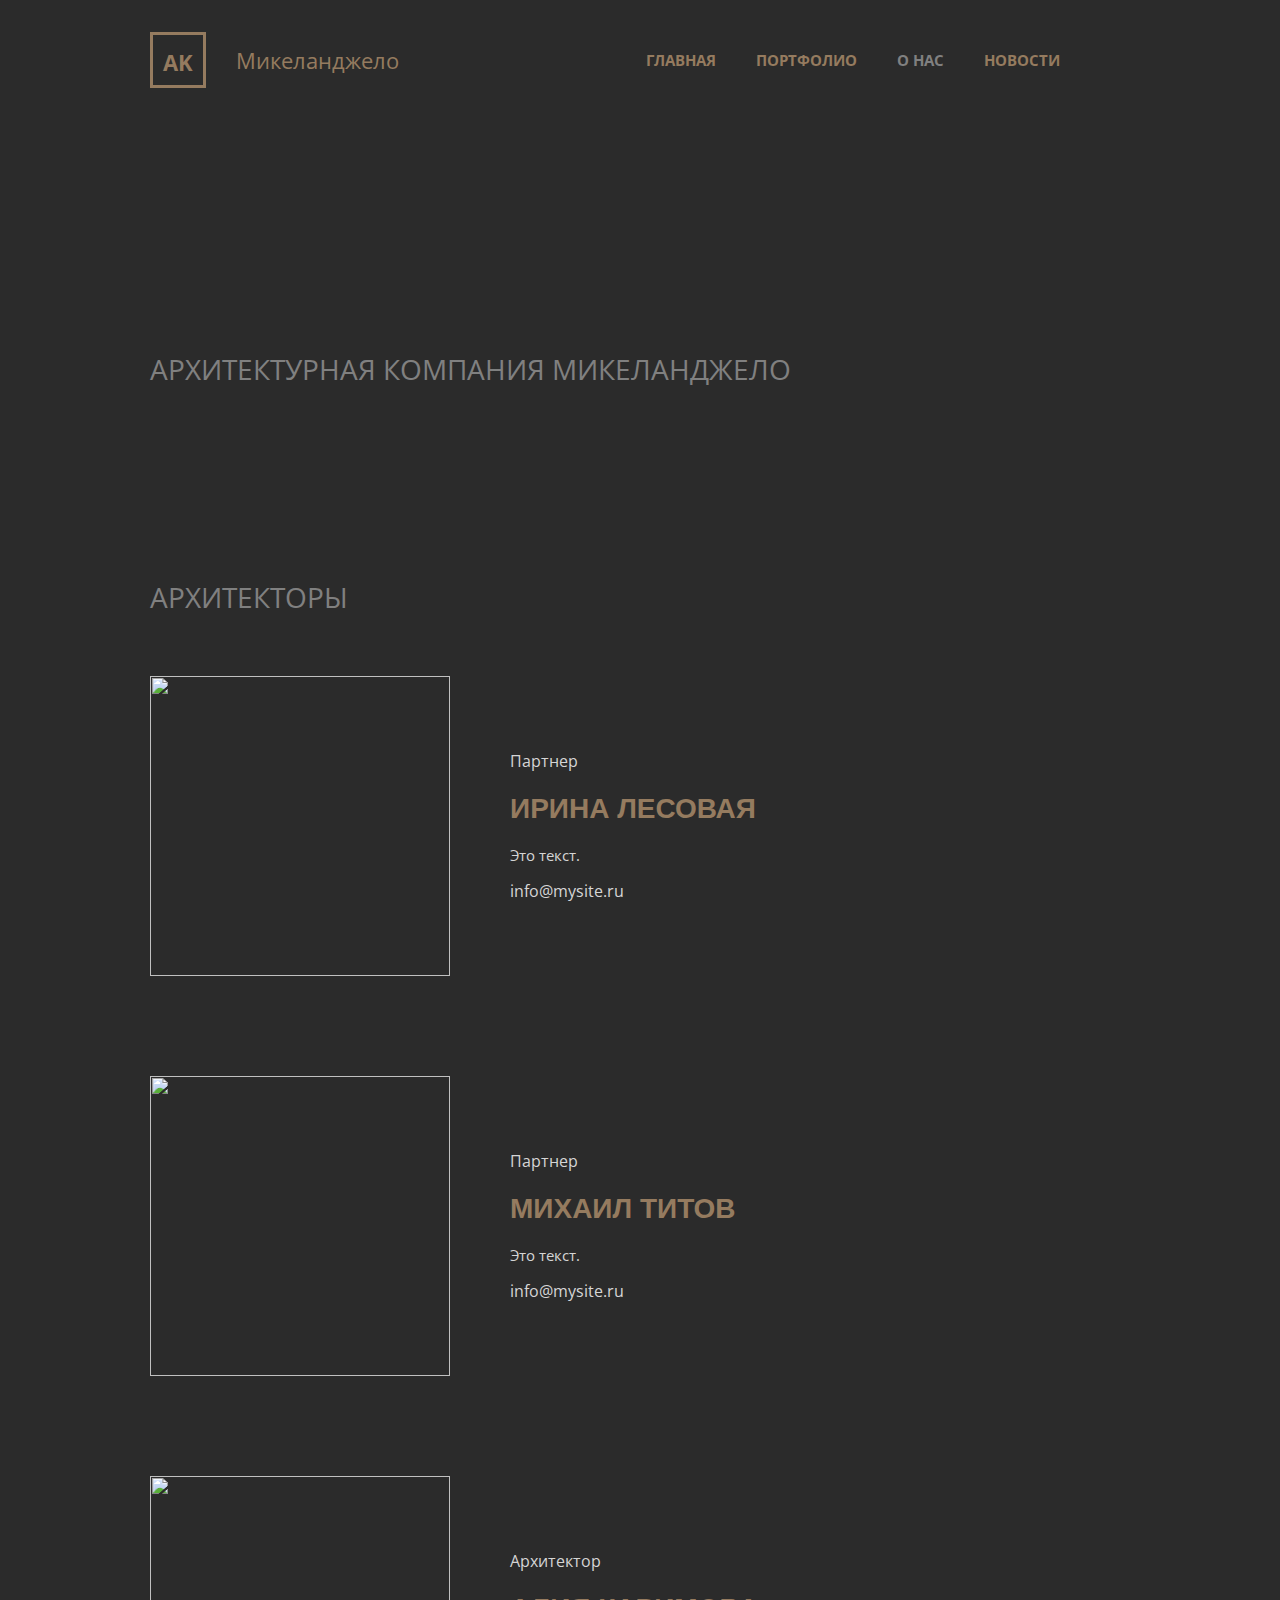
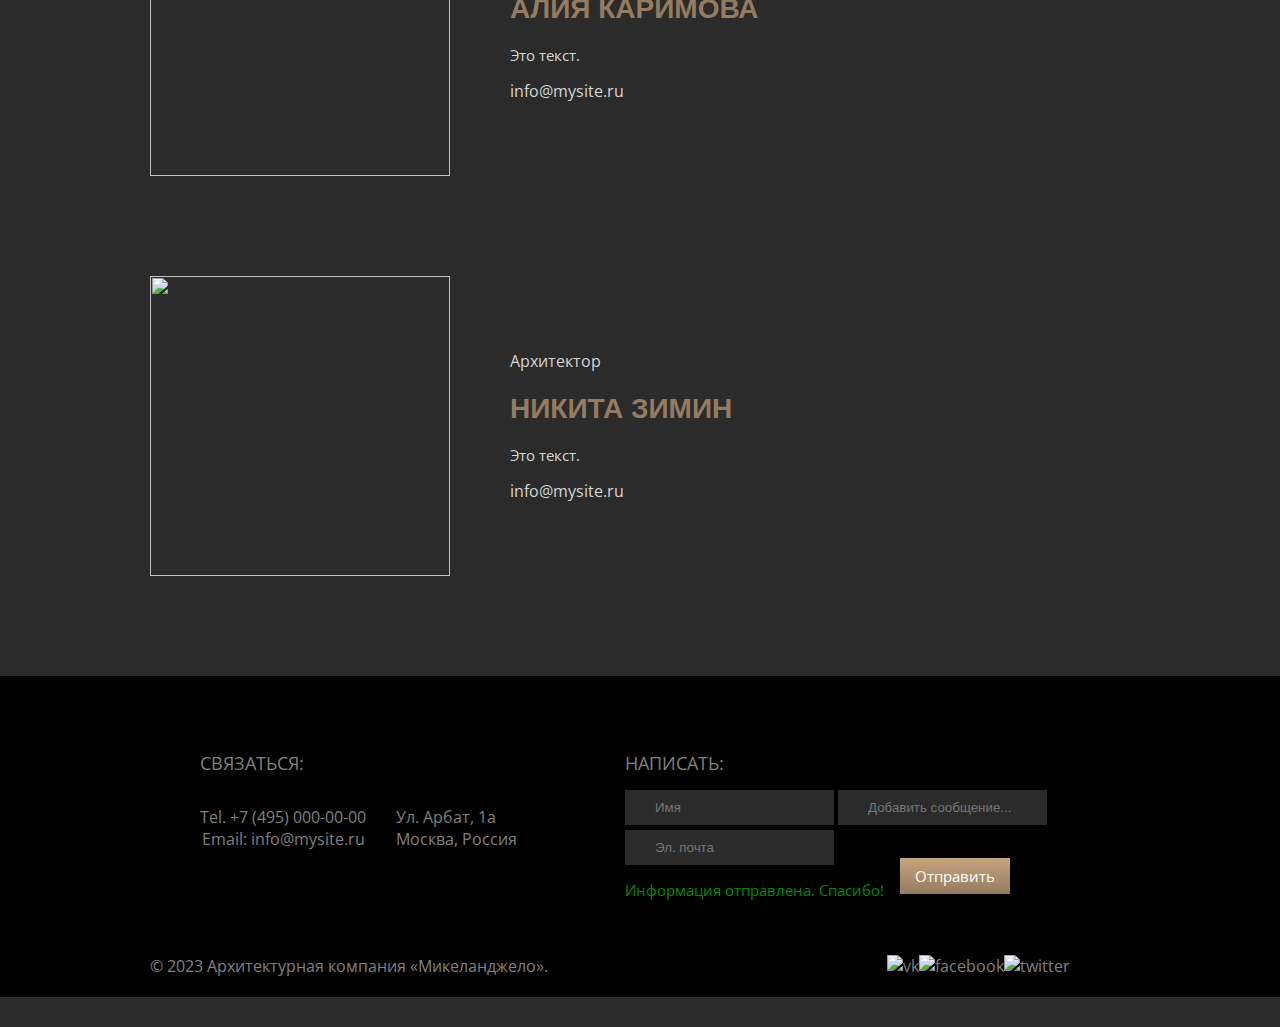
==== about-us.html @ c6bba2a0 "main" ====
<!DOCTYPE html>
<html lang="en">
<head>
    <meta charset="UTF-8">
    <meta http-equiv="X-UA-Compatible" content="IE=edge">
    <meta name="viewport" content="width=device-widt
    h, initial-scale=1.0">
    <link rel="stylesheet" href="style.css">
    <link rel="stylesheet" href="about-us.css">
    <link rel="preconnect" href="https://fonts.googleapis.com">
    <link rel="preconnect" href="https://fonts.gstatic.com" crossorigin>
    <link href="https://fonts.googleapis.com/css2?family=Open+Sans&display=swap" rel="stylesheet">
    <title>#</title>
</head>
<body>
    <header>
        <div class="container">
            <div class="header">
                <div class="box-logo"><a href="index.html"><p>AK</p></a></div>
                <div class="header-text"><p>Микеланджело</p>  </div>                   
                <ul class="menu">
                    <li><a href="index.html" class="">Главная</a></li>
                    <li><a href="portfolio.html">Портфолио</a></li>
                    <li><a href="about-us.html" class="active">О нас</a></li>
                    <li><a href="#">Новости</a></li>
                </ul>
            </div>
        </div>
    </header>
    <main>
        <div class="container">
            <div class="about">
                <span class="head-text up">Архитектурная компания Микеланджело</span>
                <p class="text">​
                    
                </p>
            </div>
            <span class="head-text">Архитекторы</span>
            <div class="profile">
                <div class="partner project-1">
                    <img src="partner-1.png" height="300" width="300">
                    <div class="content">
                        <span class="wide-date">Партнер</span>
                        <h2 class="project-name"> <a href="">Ирина Лесовая</a></h2>
                        <p class="text">Это текст.</p>
                        <a class="mail-info watch" href="">info@mysite.ru</a>
                    </div>    
                </div>
                <div class="partner project-2">
                    <img src="partner-2.png" height="300" width="300">
                    <div class="content">
                        <span class="wide-date">Партнер</span>
                        <h2 class="project-name"> <a href="">Михаил Титов</a></h2>
                        <p class="text">Это текст.</p>
                        <a class="mail-info watch" href="">info@mysite.ru</a>
                    </div>    
                </div>
                <div class="partner project-3">
                    <img src="partner-3.png" height="300" width="300">
                    <div class="content">
                        <span class="wide-date">Архитектор</span>
                        <h2 class="project-name"> <a href="">Алия Каримова</a></h2>
                        <p class="text">Это текст.</p>
                        <a class="mail-info watch" href="">info@mysite.ru</a>
                    </div>    
                </div>
                <div class="partner project-3">
                    <img src="partner-4.png" height="300" width="300">
                    <div class="content">
                        <span class="wide-date">Архитектор</span>
                        <h2 class="project-name"> <a href="">Никита Зимин</a></h2>
                        <p class="text">Это текст.</p>
                        <a class="mail-info watch" href="">info@mysite.ru</a>
                    </div>    
                </div>
            </div>
            </div>
        </div>
    </main>
    <footer>
        <div class="container">
            <div class="footer">
                <div class="contact">
                    <h2>Связаться:</h2>
                    <div class="footer-content">
                        <div class="contact-f-c">
                            <a href="tel: +74950000000">Tel. +7 (495) 000-00-00</a><br>
                            <a href="e-mail: info@mysite.ru">Email: info@mysite.ru</a>
                        </div>
                        <div class="contact-address">
                            <p>Ул. Арбат, 1а<br> Москва, Россия</p>
                        </div>
                    </div>
                </div>
                <div class="form">
                    <h2>Написать:</h2>
                    <form action="">
                        <input type="text" placeholder="Имя">
                        <input type="textarea" placeholder="Добавить сообщение...">
                        <input type="email" placeholder="Эл. почта" style="margin-top: 5px;">
                        
                    </form>
                    <div class="form-content">
                        <p style="color: #008A00; font-size: 15px;">Информация отправлена. Спасибо!</p>
                        <div class="button">
                            <a  class="submit-button"href="#">Отправить</a>
                        </div>
                    </div>
                </div>
            </div>
            <div class="copyright">
                <p class="copyright-text">© 2023 Архитектурная компания «Микеланджело». </p>
                <div class="social-block">
                    <a class="vk"><img src="" height="20px" width="20px" alt="vk"></a>
                    <a class="fb"><img src="" alt="facebook"></a>
                    <a class="tw"><img src="" alt="twitter"></a>
                </div>


            </div>
        </div>
    </footer>
</body>
</html>
---- style.css ----
body {
    margin:0;
    background-image: url("background.png");
    background-position: 0px -30px;
    background-repeat: no-repeat;
    background-size: cover;
    min-width: fit-content;
    background-attachment: fixed;
    font-family: 'Open Sans', sans-serif;
    
}

.header {
    display: flex;
    background-attachment: fixed;
    height: 120px;
    margin-left:auto;
    margin-right: auto;
    
}

.active a {
    color:#957B5F;
    
}

.container {
    width: 980px;
    margin-right: auto;
    margin-left: auto;
}

.container div{
    margin-right: 30px;
}

.menu{
    display:flex;
    margin-left: auto;
    margin-top:auto;
    margin-bottom: auto;
    display:flex;
    list-style-type:none;
    color: #808080;
    font-size: 15px;
    text-transform: uppercase;
    font-weight: bold;
    text-align: center;
}

main {
    background-color: #2b2b2b;
}

.menu li{
    margin-right: 40px;
}

.menu a {
    text-transform: uppercase;
    text-decoration: none;
    color: #957B5F;
    
}

.header-text{
    color: #957B5F;
    font-size: 22px;
}
.box-logo{
    display: block;
    border: solid #957B5F 3px;
    width: 50px;
    height: 50px;
    text-align: center;
    margin-top: auto;
    margin-bottom: auto;
    color:#957B5F;
    font-size: 22px; 
}
.box-logo p{
    position: relative;
    top: -10px;
    right: auto;
    font-weight: bold;
}
.header-text{
    margin-top: auto;
    margin-bottom: auto;
}


.favorite-projects{
    margin-top: 610px;
}
.project-1, .project-2, .project-3 {display:flex;
    justify-content: space-between;
    margin-bottom: 100px;
}
.content{display:flex;
    flex-direction:column;
    margin-top: auto;
    margin-bottom: auto;

}

.head-text{
    display:block;
    padding-top:130px;
    padding-bottom: 60px;
    text-transform: uppercase;
    font-size: 28px;
    color:#808080;
}
.date{
    color:#d5d5d5;
    font-size:15px;
}
.project-name a{
    color:#957B5F;
    text-transform:uppercase;
    text-decoration:none;
    font-family: Arial, sans-serif;
    font-weight:bold;
    font-size:28px;
}
.text{
    color:#D5D5D5;
    font-size:15px; 
}

.watch {
    text-decoration: none;
    color: #D5D5D5;
    margin-top: 60px;
}
.active{
    color: #808080 !important;
}























footer {
    background-color: #000;
    padding-top: 60px;
}

footer h2, footer a, footer p {
    color: #808080;
}

footer h2 {
    text-transform: uppercase;
    font-weight: normal;
    font-size: 18px;
}

footer a {
    text-decoration: none;

}

.footer {
    display: grid;
    grid-template-columns: 1fr 1fr;
    margin-bottom: 40px;
}


.contact {
    margin-left: 50px;
}

.footer-content {
    display: flex;
    flex-direction: row;
}

.contact-f-c {
    text-align: center;
    margin-top: auto;
    margin-bottom: auto;
}


input {
    padding-top: 10px;
    padding-bottom: 10px;
    padding-left: 30px;
    background-color: #2b2b2b;
    border: none;
    color:white;
}

.form-content {
    display: flex;
    justify-content: space-between;
    
}

.form-content a {
    height: 30px;
    font-size: 15px;
    padding: 8px 15px;
    background:linear-gradient(to bottom, #C6A47E ,#957B5F ) no-repeat;
    padding-top: auto;
    padding-bottom: auto;
    height:30px;
    width:fit-content;
    color: white;
}
.copyright{
    display:flex;
    justify-content: space-between;
    vertical-align: middle;
    margin-bottom: 30px;
    
}
.social-block{
    display: flex;
    vertical-align: middle;
    justify-content: space-between;
}
.copyright p{
    display: block;
    margin-top: auto;
    margin-bottom: 20px;
    word-wrap: break-word;

}
.flexx{
    display:flex;
    flex-direction: row;
    justify-content: space-around;
    text-align: left;
}
.big-number{
    color: #957B5F;
    font-size: 120px;
}
.wide-date{
    color:#d5d5d5;
    display: block;
    margin-bottom: 35px;
    
    display: block;
    text-align: center;
    
}
.read{
    margin-top: 120px;
    display: block;
    margin-bottom: 140px;
}
.te{
    display: block;
    text-align: center;
}
---- about-us.css ----
body{
    background:#2b2b2b;
}
.wide-date{
    text-align: left;
}
.project-3,.project-2,.project-1{justify-content:flex-start;align-items:flex-start}
.content{
    margin-left:60px ;
    
}
.wide-date{
    margin-bottom: 0px;
}
.text{
    margin-top: 0;
    
    height:auto;
    word-wrap: break-word;
}
.mail-info{
    margin: 0;
}
.box-logo a{
    color:#957B5F;
    text-decoration: inherit; 
}
.about{
    display:flex;
    flex-direction:row;
    justify-content: space-between;
    margin-top: 100px;
    height:auto;
     
    
}
.head-text{
    display:block;
    margin:0;
    text-decoration: none;
    margin-top:0;
}
.about .text{
    display: block;
    margin-top: auto;
    margin-bottom: auto;
    height:max-content;
    width:max-content;
    word-wrap:break-word;
}
.up{
    display: block;
    margin-right: auto;
    margin-bottom: auto;
    
    
    
}
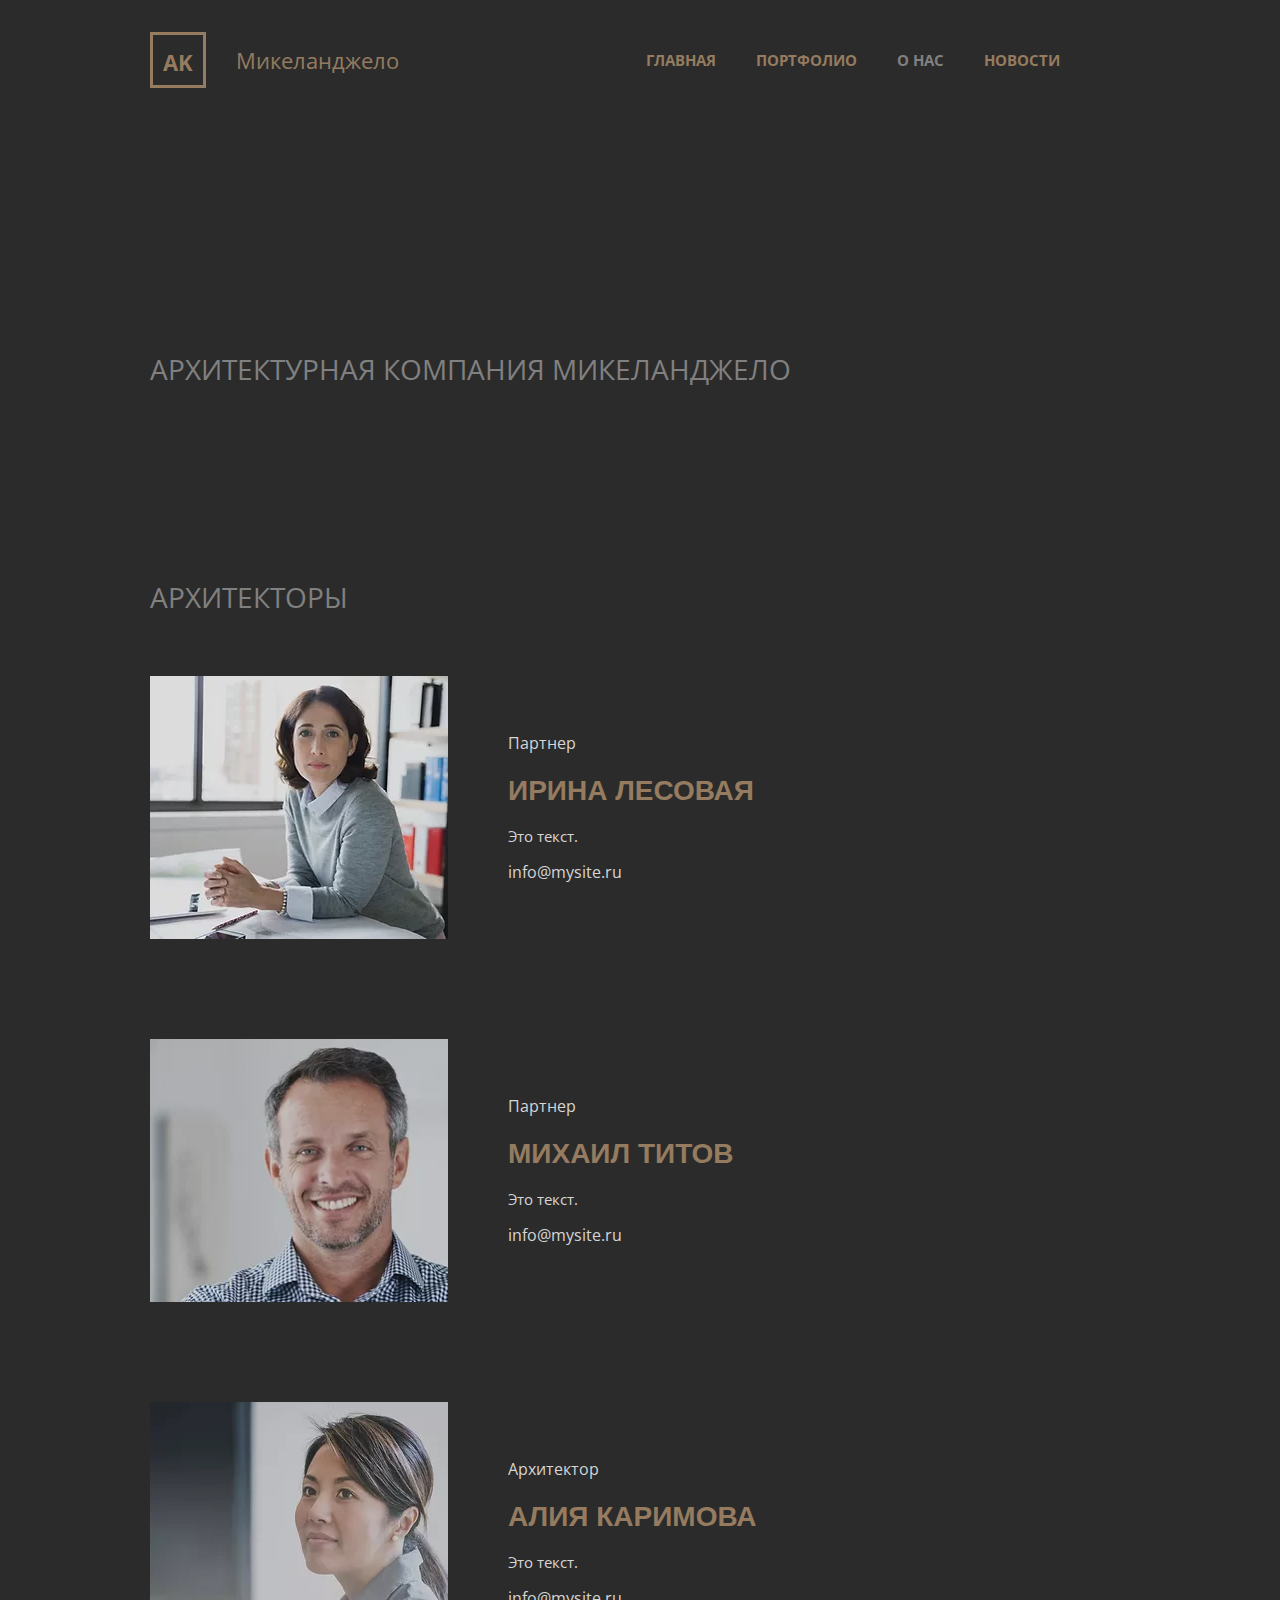
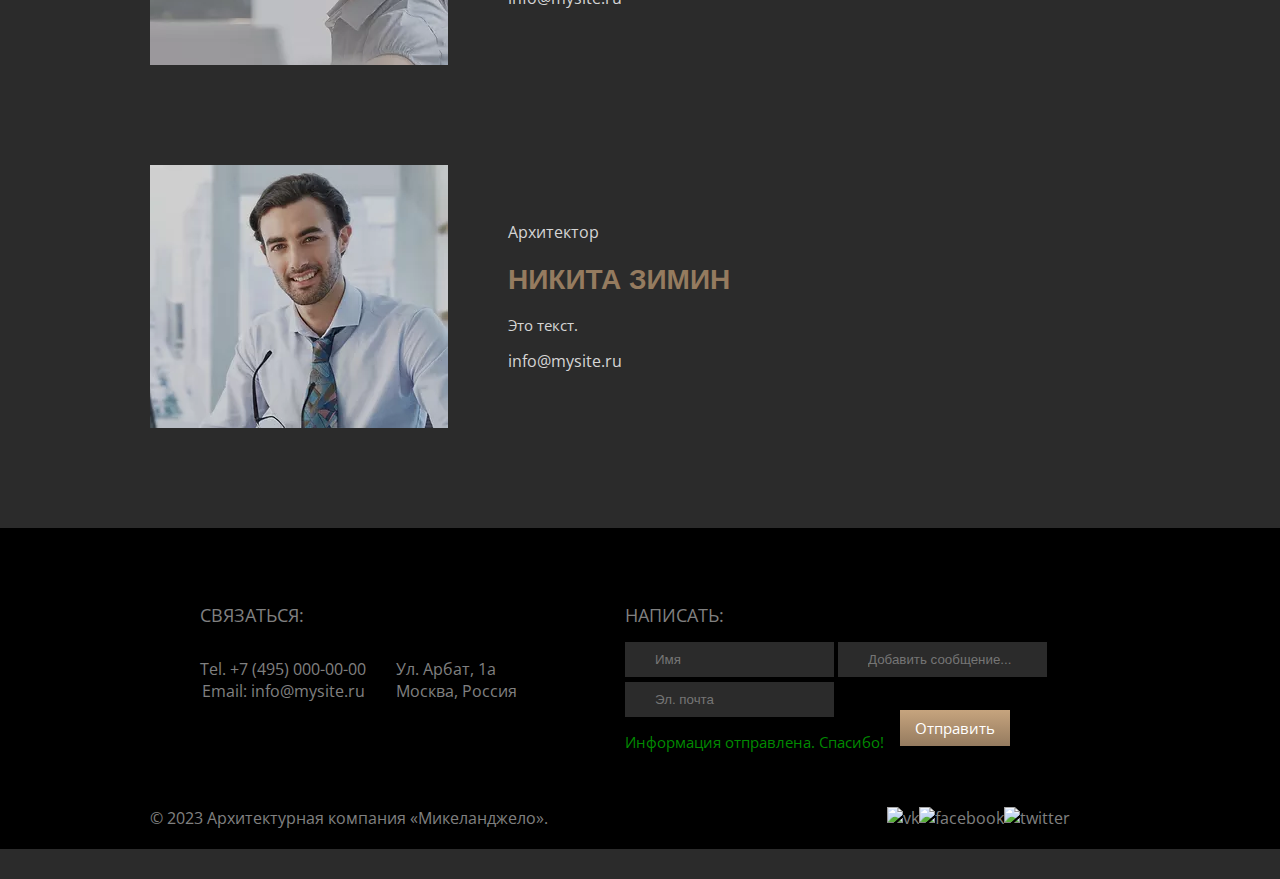
==== commit 4925c74f: "main" ====
--- a/about-us.html
+++ b/about-us.html
@@ -38,7 +38,7 @@
             <span class="head-text">Архитекторы</span>
             <div class="profile">
                 <div class="partner project-1">
-                    <img src="partner-1.png" height="300" width="300">
+                    <img src="partnerr-1.jpg" height="263" width="298">
                     <div class="content">
                         <span class="wide-date">Партнер</span>
                         <h2 class="project-name"> <a href="">Ирина Лесовая</a></h2>
@@ -47,7 +47,7 @@
                     </div>    
                 </div>
                 <div class="partner project-2">
-                    <img src="partner-2.png" height="300" width="300">
+                    <img src="partner-2.jpg" height="263" width="298">
                     <div class="content">
                         <span class="wide-date">Партнер</span>
                         <h2 class="project-name"> <a href="">Михаил Титов</a></h2>
@@ -56,7 +56,7 @@
                     </div>    
                 </div>
                 <div class="partner project-3">
-                    <img src="partner-3.png" height="300" width="300">
+                    <img src="partner-3.jpg" height="263" width="298">
                     <div class="content">
                         <span class="wide-date">Архитектор</span>
                         <h2 class="project-name"> <a href="">Алия Каримова</a></h2>
@@ -65,7 +65,7 @@
                     </div>    
                 </div>
                 <div class="partner project-3">
-                    <img src="partner-4.png" height="300" width="300">
+                    <img src="partner-4.jpg" height="263" width="298">
                     <div class="content">
                         <span class="wide-date">Архитектор</span>
                         <h2 class="project-name"> <a href="">Никита Зимин</a></h2>
--- a/style.css
+++ b/style.css
@@ -1,6 +1,6 @@
 body {
     margin:0;
-    background-image: url("background.png");
+    background-image: url("background.jpg");
     background-position: 0px -30px;
     background-repeat: no-repeat;
     background-size: cover;
@@ -25,7 +25,7 @@
 }
 
 .container {
-    width: 980px;
+    max-width: 980px;
     margin-right: auto;
     margin-left: auto;
 }
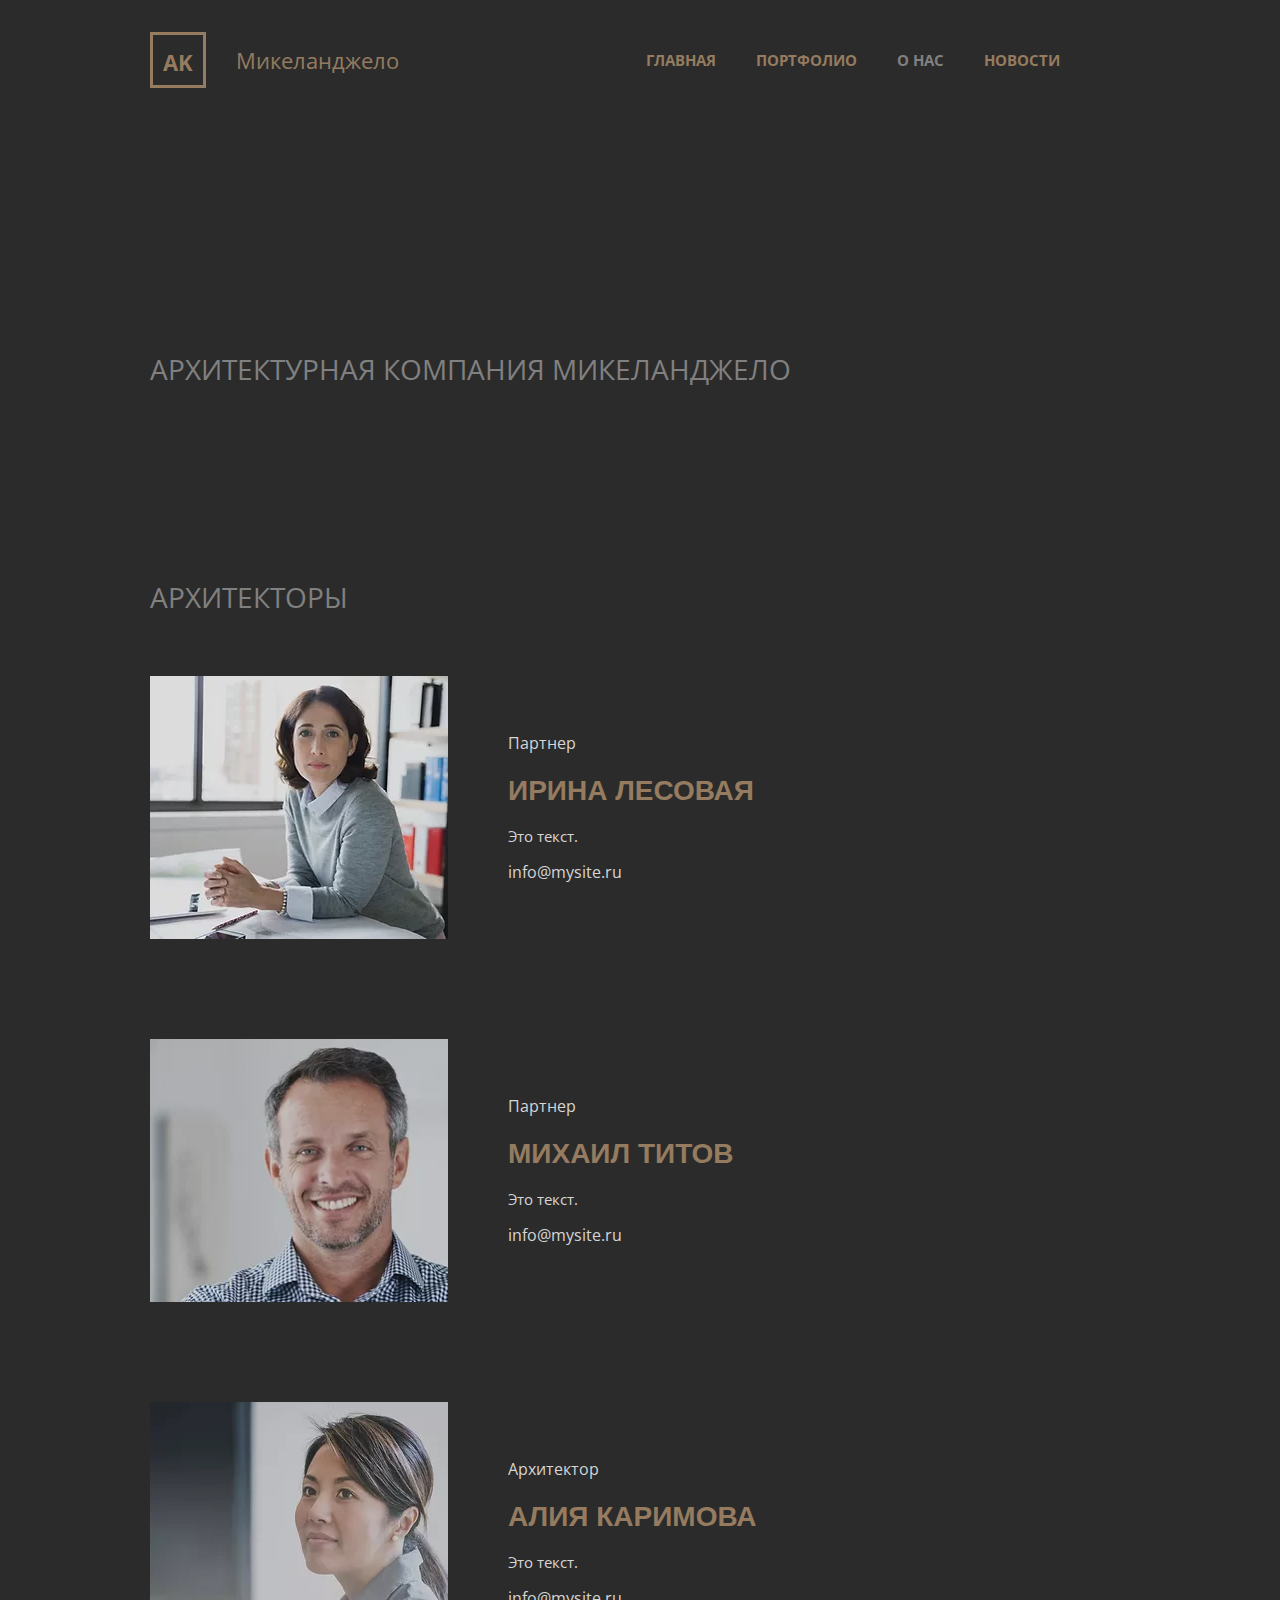
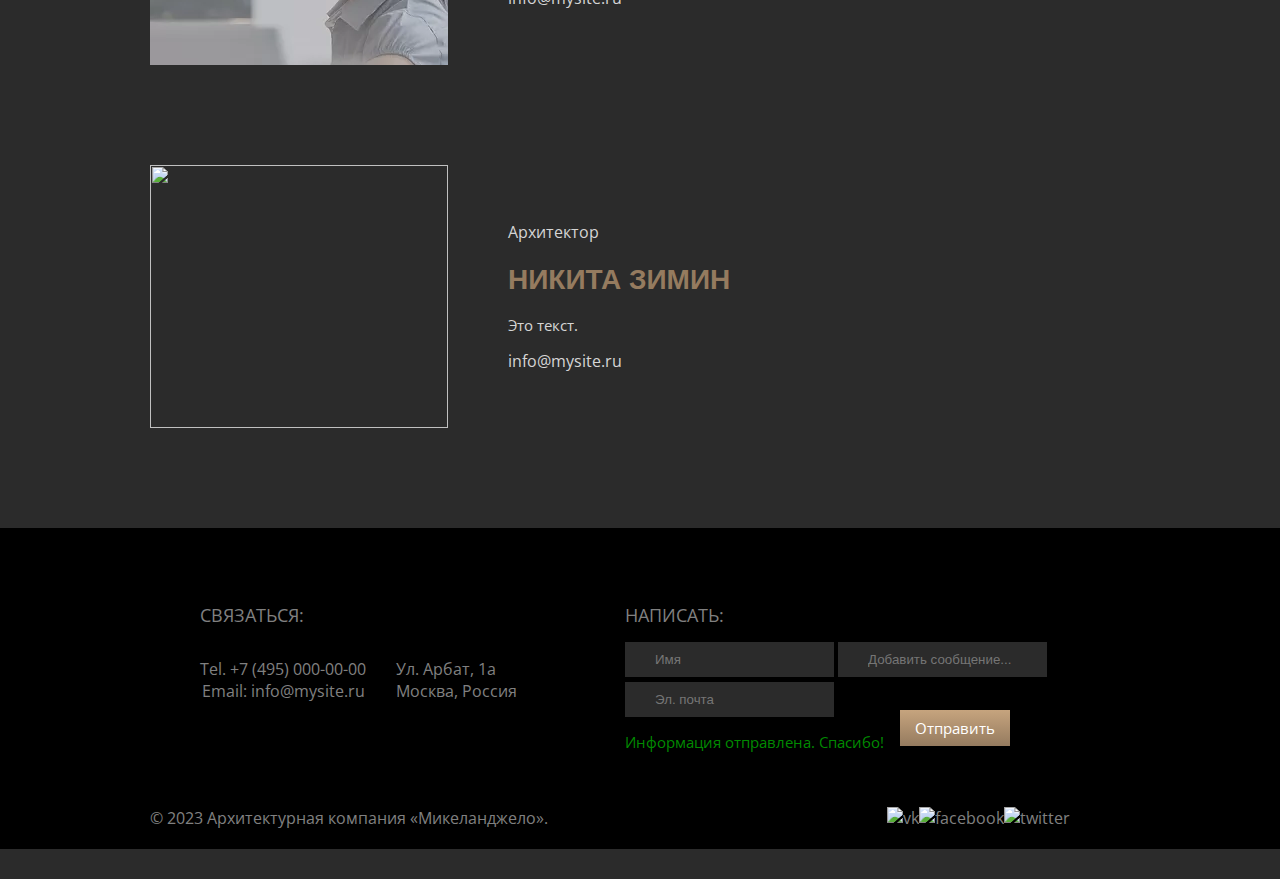
==== commit c9000068: "main" ====
--- a/about-us.html
+++ b/about-us.html
@@ -1,5 +1,6 @@
 <!DOCTYPE html>
 <html lang="en">
+
 <head>
     <meta charset="UTF-8">
     <meta http-equiv="X-UA-Compatible" content="IE=edge">
@@ -12,12 +13,17 @@
     <link href="https://fonts.googleapis.com/css2?family=Open+Sans&display=swap" rel="stylesheet">
     <title>#</title>
 </head>
+
 <body>
     <header>
         <div class="container">
             <div class="header">
-                <div class="box-logo"><a href="index.html"><p>AK</p></a></div>
-                <div class="header-text"><p>Микеланджело</p>  </div>                   
+                <div class="box-logo"><a href="index.html">
+                        <p>AK</p>
+                    </a></div>
+                <div class="header-text">
+                    <p>Микеланджело</p>
+                </div>
                 <ul class="menu">
                     <li><a href="index.html" class="">Главная</a></li>
                     <li><a href="portfolio.html">Портфолио</a></li>
@@ -32,7 +38,7 @@
             <div class="about">
                 <span class="head-text up">Архитектурная компания Микеланджело</span>
                 <p class="text">​
-                    
+
                 </p>
             </div>
             <span class="head-text">Архитекторы</span>
@@ -44,7 +50,7 @@
                         <h2 class="project-name"> <a href="">Ирина Лесовая</a></h2>
                         <p class="text">Это текст.</p>
                         <a class="mail-info watch" href="">info@mysite.ru</a>
-                    </div>    
+                    </div>
                 </div>
                 <div class="partner project-2">
                     <img src="partner-2.jpg" height="263" width="298">
@@ -53,7 +59,7 @@
                         <h2 class="project-name"> <a href="">Михаил Титов</a></h2>
                         <p class="text">Это текст.</p>
                         <a class="mail-info watch" href="">info@mysite.ru</a>
-                    </div>    
+                    </div>
                 </div>
                 <div class="partner project-3">
                     <img src="partner-3.jpg" height="263" width="298">
@@ -62,19 +68,19 @@
                         <h2 class="project-name"> <a href="">Алия Каримова</a></h2>
                         <p class="text">Это текст.</p>
                         <a class="mail-info watch" href="">info@mysite.ru</a>
-                    </div>    
+                    </div>
                 </div>
                 <div class="partner project-3">
-                    <img src="partner-4.jpg" height="263" width="298">
+                    <img src="partner-4.jpg1" height="263" width="298">
                     <div class="content">
                         <span class="wide-date">Архитектор</span>
                         <h2 class="project-name"> <a href="">Никита Зимин</a></h2>
                         <p class="text">Это текст.</p>
                         <a class="mail-info watch" href="">info@mysite.ru</a>
-                    </div>    
+                    </div>
                 </div>
             </div>
-            </div>
+        </div>
         </div>
     </main>
     <footer>
@@ -98,12 +104,12 @@
                         <input type="text" placeholder="Имя">
                         <input type="textarea" placeholder="Добавить сообщение...">
                         <input type="email" placeholder="Эл. почта" style="margin-top: 5px;">
-                        
+
                     </form>
                     <div class="form-content">
                         <p style="color: #008A00; font-size: 15px;">Информация отправлена. Спасибо!</p>
                         <div class="button">
-                            <a  class="submit-button"href="#">Отправить</a>
+                            <a class="submit-button" href="#">Отправить</a>
                         </div>
                     </div>
                 </div>
@@ -121,4 +127,5 @@
         </div>
     </footer>
 </body>
+
 </html>--- a/style.css
+++ b/style.css
@@ -1,5 +1,5 @@
 body {
-    margin:0;
+    margin: 0;
     background-image: url("background.jpg");
     background-position: 0px -30px;
     background-repeat: no-repeat;
@@ -7,21 +7,21 @@
     min-width: fit-content;
     background-attachment: fixed;
     font-family: 'Open Sans', sans-serif;
-    
+
 }
 
 .header {
     display: flex;
     background-attachment: fixed;
     height: 120px;
-    margin-left:auto;
+    margin-left: auto;
     margin-right: auto;
-    
+
 }
 
 .active a {
-    color:#957B5F;
-    
+    color: #957B5F;
+
 }
 
 .container {
@@ -30,17 +30,17 @@
     margin-left: auto;
 }
 
-.container div{
+.container div {
     margin-right: 30px;
 }
 
-.menu{
-    display:flex;
+.menu {
+    display: flex;
     margin-left: auto;
-    margin-top:auto;
-    margin-bottom: auto;
-    display:flex;
-    list-style-type:none;
+    margin-top: auto;
+    margin-bottom: auto;
+    display: flex;
+    list-style-type: none;
     color: #808080;
     font-size: 15px;
     text-transform: uppercase;
@@ -52,7 +52,7 @@
     background-color: #2b2b2b;
 }
 
-.menu li{
+.menu li {
     margin-right: 40px;
 }
 
@@ -60,14 +60,15 @@
     text-transform: uppercase;
     text-decoration: none;
     color: #957B5F;
-    
-}
-
-.header-text{
+
+}
+
+.header-text {
     color: #957B5F;
     font-size: 22px;
 }
-.box-logo{
+
+.box-logo {
     display: block;
     border: solid #957B5F 3px;
     width: 50px;
@@ -75,58 +76,69 @@
     text-align: center;
     margin-top: auto;
     margin-bottom: auto;
-    color:#957B5F;
-    font-size: 22px; 
-}
-.box-logo p{
+    color: #957B5F;
+    font-size: 22px;
+}
+
+.box-logo p {
     position: relative;
     top: -10px;
     right: auto;
     font-weight: bold;
 }
-.header-text{
-    margin-top: auto;
-    margin-bottom: auto;
-}
-
-
-.favorite-projects{
+
+.header-text {
+    margin-top: auto;
+    margin-bottom: auto;
+}
+
+
+.favorite-projects {
     margin-top: 610px;
 }
-.project-1, .project-2, .project-3 {display:flex;
+
+.project-1,
+.project-2,
+.project-3 {
+    display: flex;
     justify-content: space-between;
     margin-bottom: 100px;
 }
-.content{display:flex;
-    flex-direction:column;
-    margin-top: auto;
-    margin-bottom: auto;
-
-}
-
-.head-text{
-    display:block;
-    padding-top:130px;
+
+.content {
+    display: flex;
+    flex-direction: column;
+    margin-top: auto;
+    margin-bottom: auto;
+
+}
+
+.head-text {
+    display: block;
+    padding-top: 130px;
     padding-bottom: 60px;
     text-transform: uppercase;
     font-size: 28px;
-    color:#808080;
-}
-.date{
-    color:#d5d5d5;
-    font-size:15px;
-}
-.project-name a{
-    color:#957B5F;
-    text-transform:uppercase;
-    text-decoration:none;
+    color: #808080;
+}
+
+.date {
+    color: #d5d5d5;
+    font-size: 15px;
+}
+
+.project-name a {
+    color: #957B5F;
+    text-transform: uppercase;
+    text-decoration: none;
     font-family: Arial, sans-serif;
-    font-weight:bold;
-    font-size:28px;
-}
-.text{
-    color:#D5D5D5;
-    font-size:15px; 
+    font-weight: bold;
+    font-size: 28px;
+}
+
+.text {
+    color: #D5D5D5;
+    font-size: 15px;
 }
 
 .watch {
@@ -134,7 +146,8 @@
     color: #D5D5D5;
     margin-top: 60px;
 }
-.active{
+
+.active {
     color: #808080 !important;
 }
 
@@ -165,7 +178,9 @@
     padding-top: 60px;
 }
 
-footer h2, footer a, footer p {
+footer h2,
+footer a,
+footer p {
     color: #808080;
 }
 
@@ -209,70 +224,78 @@
     padding-left: 30px;
     background-color: #2b2b2b;
     border: none;
-    color:white;
+    color: white;
 }
 
 .form-content {
     display: flex;
     justify-content: space-between;
-    
+
 }
 
 .form-content a {
     height: 30px;
     font-size: 15px;
     padding: 8px 15px;
-    background:linear-gradient(to bottom, #C6A47E ,#957B5F ) no-repeat;
+    background: linear-gradient(to bottom, #C6A47E, #957B5F) no-repeat;
     padding-top: auto;
     padding-bottom: auto;
-    height:30px;
-    width:fit-content;
+    height: 30px;
+    width: fit-content;
     color: white;
 }
-.copyright{
-    display:flex;
+
+.copyright {
+    display: flex;
     justify-content: space-between;
     vertical-align: middle;
     margin-bottom: 30px;
-    
-}
-.social-block{
+
+}
+
+.social-block {
     display: flex;
     vertical-align: middle;
     justify-content: space-between;
 }
-.copyright p{
+
+.copyright p {
     display: block;
     margin-top: auto;
     margin-bottom: 20px;
     word-wrap: break-word;
 
 }
-.flexx{
-    display:flex;
+
+.flexx {
+    display: flex;
     flex-direction: row;
     justify-content: space-around;
     text-align: left;
 }
-.big-number{
+
+.big-number {
     color: #957B5F;
     font-size: 120px;
 }
-.wide-date{
-    color:#d5d5d5;
+
+.wide-date {
+    color: #d5d5d5;
     display: block;
     margin-bottom: 35px;
-    
-    display: block;
-    text-align: center;
-    
-}
-.read{
+
+    display: block;
+    text-align: center;
+
+}
+
+.read {
     margin-top: 120px;
     display: block;
     margin-bottom: 140px;
 }
-.te{
-    display: block;
-    text-align: center;
-}
+
+.te {
+    display: block;
+    text-align: center;
+}--- a/about-us.css
+++ b/about-us.css
@@ -1,58 +1,74 @@
-body{
-    background:#2b2b2b;
+body {
+    background: #2b2b2b;
 }
-.wide-date{
+
+.wide-date {
     text-align: left;
 }
-.project-3,.project-2,.project-1{justify-content:flex-start;align-items:flex-start}
-.content{
-    margin-left:60px ;
-    
+
+.project-3,
+.project-2,
+.project-1 {
+    justify-content: flex-start;
+    align-items: flex-start
 }
-.wide-date{
+
+.content {
+    margin-left: 60px;
+
+}
+
+.wide-date {
     margin-bottom: 0px;
 }
-.text{
+
+.text {
     margin-top: 0;
-    
-    height:auto;
+
+    height: auto;
     word-wrap: break-word;
 }
-.mail-info{
+
+.mail-info {
     margin: 0;
 }
-.box-logo a{
-    color:#957B5F;
-    text-decoration: inherit; 
+
+.box-logo a {
+    color: #957B5F;
+    text-decoration: inherit;
 }
-.about{
-    display:flex;
-    flex-direction:row;
+
+.about {
+    display: flex;
+    flex-direction: row;
     justify-content: space-between;
     margin-top: 100px;
-    height:auto;
-     
-    
+    height: auto;
+
+
 }
-.head-text{
-    display:block;
-    margin:0;
+
+.head-text {
+    display: block;
+    margin: 0;
     text-decoration: none;
-    margin-top:0;
+    margin-top: 0;
 }
-.about .text{
+
+.about .text {
     display: block;
     margin-top: auto;
     margin-bottom: auto;
-    height:max-content;
-    width:max-content;
-    word-wrap:break-word;
+    height: max-content;
+    width: max-content;
+    word-wrap: break-word;
 }
-.up{
+
+.up {
     display: block;
     margin-right: auto;
     margin-bottom: auto;
-    
-    
-    
+
+
+
 }